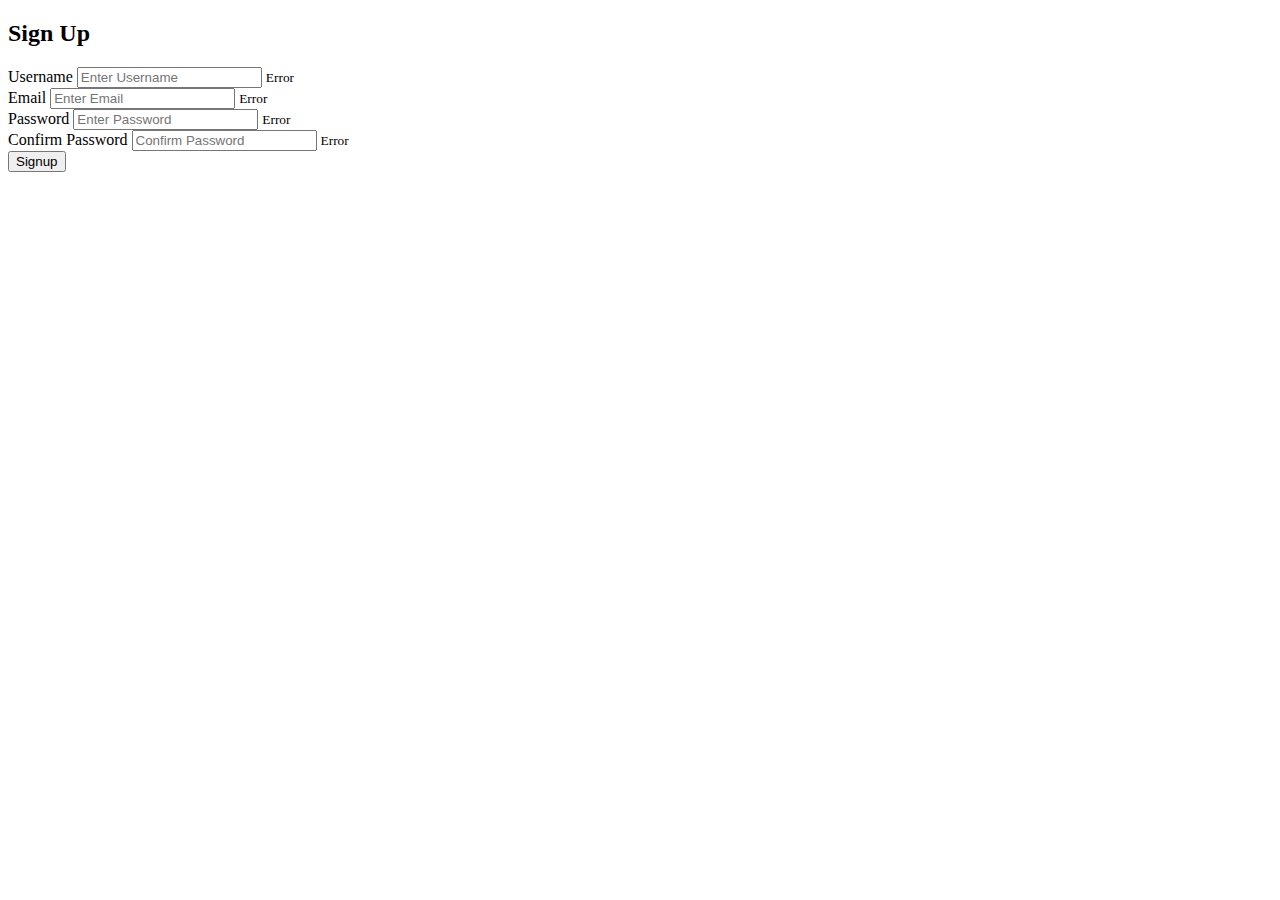
==== project-1/index.html @ 47b3c197 "html code" ====
<!DOCTYPE html>
<html lang="en">
<head>
    <meta charset="UTF-8">
    <meta http-equiv="X-UA-Compatible" content="IE=edge">
    <meta name="viewport" content="width=device-width, initial-scale=1.0">
    <link rel="stylesheet" href="style.css">
    <title>signup form</title>

</head>
<body>
<div class="container">
    <form id="form" class="form">
        <h2>Sign Up</h2>
        <div class="form-control">
            <label for="Username">Username</label>
            <input type="text" id="Username" placeholder="Enter Username">
            <small>Error</small>
        </div>
        <div class="form-control">
            <label for="Email">Email</label>
            <input type="text" id="Email" placeholder="Enter Email">
            <small>Error</small>
        </div>

        <div class="form-control">
            <label for="Password">Password</label>
            <input type="password" id="Password" placeholder="Enter Password">
            <small>Error</small>
        </div>
        <div class="form-control">
            <label for="confirmpassword">Confirm Password</label>
            <input type="password" id="confirmpassword" placeholder="Confirm Password">
            <small>Error</small>
        </div>
        
            <button>Signup</button>
        
        




    </form>


</div>
    <script src="script.js"></script>
</body>
</html>
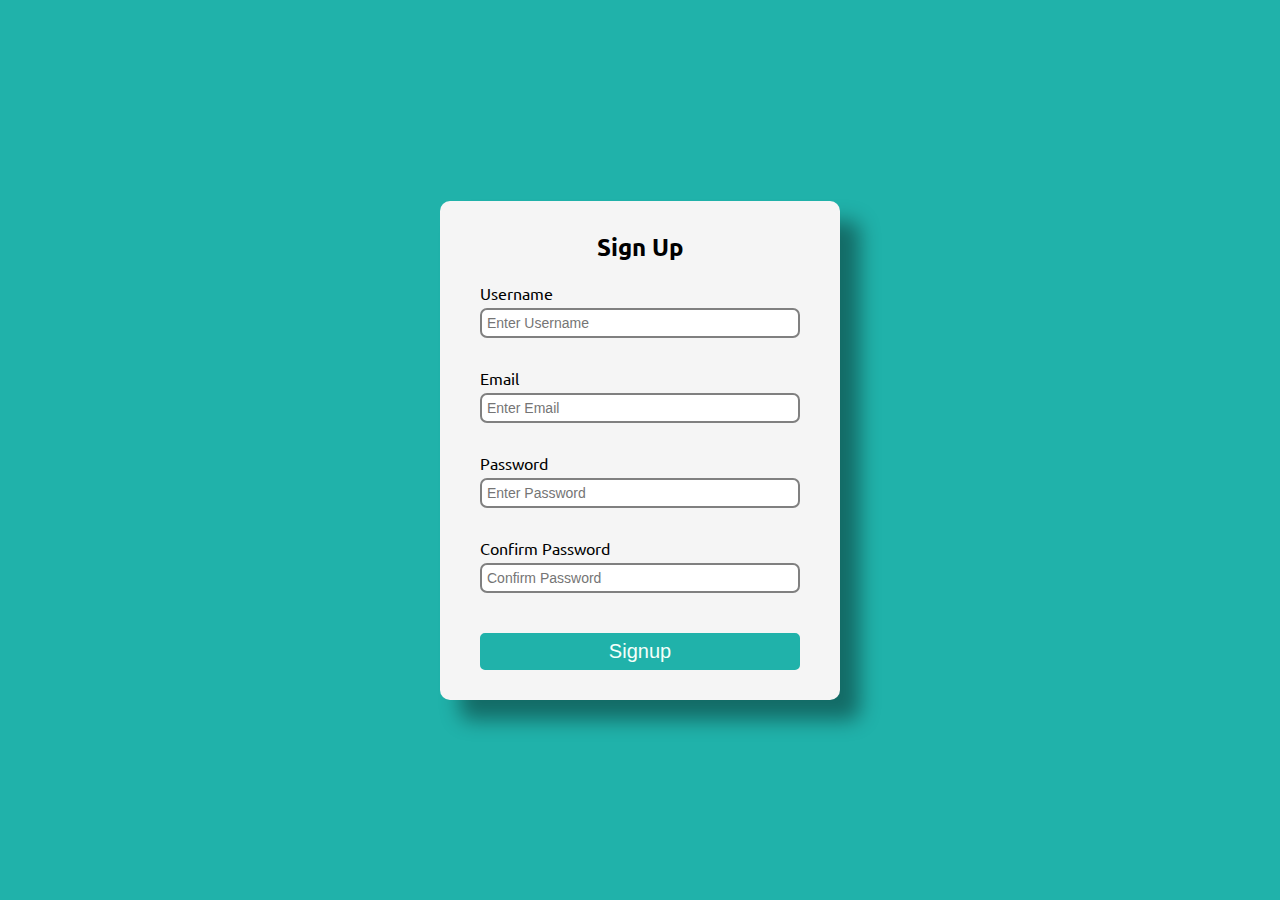
==== commit 4381e7eb: "completed CSS" ====
--- a/project-1/index.html
+++ b/project-1/index.html
@@ -28,7 +28,7 @@
             <input type="password" id="Password" placeholder="Enter Password">
             <small>Error</small>
         </div>
-        <div class="form-control">
+        <div class="form-control ">
             <label for="confirmpassword">Confirm Password</label>
             <input type="password" id="confirmpassword" placeholder="Confirm Password">
             <small>Error</small>
--- a/project-1/style.css
+++ b/project-1/style.css
@@ -0,0 +1,103 @@
+@import url('https://fonts.googleapis.com/css2?family=Ubuntu&display=swap');
+
+*{
+    box-sizing: border-box;
+
+}
+
+body{
+    background-color:lightseagreen;
+    font-family: 'Ubuntu', sans-serif;
+    display: flex;
+    align-items: center;
+    justify-content: center;
+    min-height: 100vh;
+    margin: 0%;
+}
+
+.container{
+    background-color: whitesmoke;
+    border-radius: 10px;
+    box-shadow: 20px 20px 20px  rgba(0, 0, 0,0.4); 
+    width: 400px;
+}
+
+h2{
+    text-align: center;
+    margin: 0 0 20px;
+}
+
+.form{
+    padding: 30px 40px;
+
+}
+
+.form-control{
+    margin-bottom: 10px;
+    padding-bottom: 20px;
+    position: relative;
+
+}
+
+.form-control label{
+
+    color:black;
+    display: block;
+    margin-bottom: 5px;
+
+}
+
+.form-control input{
+
+    border: 2px solid gray;
+    border-radius: 7px;
+    display: block;
+    padding:5px;
+    font-size: 14px;
+    width: 100%;
+}
+
+.form-control input:focus{
+    outline: 0;
+    border-color:black;
+
+
+}
+
+
+.form-control.success input{
+    border-color: green;
+}
+
+.form-control.error input{
+    border-color: red;
+}
+
+.form-control small{
+    color: red;
+    position: absolute;
+    bottom: 0;
+    left: 0;
+    visibility: hidden;
+}
+
+.form-control.error small{
+    visibility: visible;
+}
+
+.form button{
+    cursor: pointer;
+    border: 2px solid lightseagreen;
+    border-radius: 5px;
+    background-color: lightseagreen;
+    color: mintcream;
+    padding: 5px 10px;
+    font-size: 20px ;
+    width:100%;
+    display: block;
+    margin-top: 20px;
+}
+
+.form button:focus{
+    outline: lightseagreen;
+}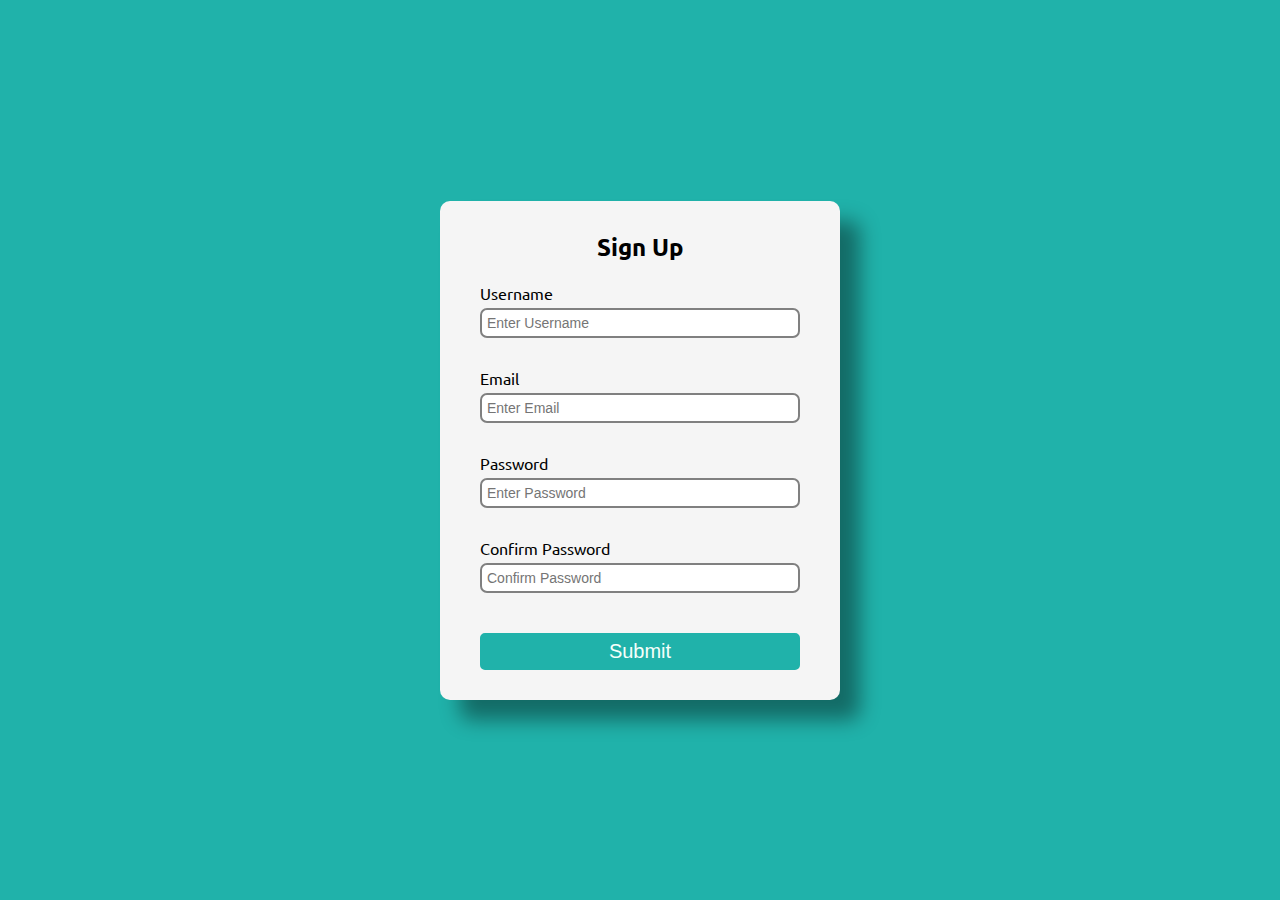
==== commit 685b78f4: "project-1 JS" ====
--- a/project-1/index.html
+++ b/project-1/index.html
@@ -13,28 +13,28 @@
     <form id="form" class="form">
         <h2>Sign Up</h2>
         <div class="form-control">
-            <label for="Username">Username</label>
-            <input type="text" id="Username" placeholder="Enter Username">
+            <label for="username">Username</label>
+            <input type="text" id="username" placeholder="Enter Username" autocomplete="off">
             <small>Error</small>
         </div>
         <div class="form-control">
-            <label for="Email">Email</label>
-            <input type="text" id="Email" placeholder="Enter Email">
+            <label for="email">Email</label>
+            <input type="text" id="email" placeholder="Enter Email">
             <small>Error</small>
         </div>
 
         <div class="form-control">
-            <label for="Password">Password</label>
-            <input type="password" id="Password" placeholder="Enter Password">
+            <label for="password">Password</label>
+            <input type="password" id="password" placeholder="Enter Password" autocomplete="off">
             <small>Error</small>
         </div>
         <div class="form-control ">
-            <label for="confirmpassword">Confirm Password</label>
-            <input type="password" id="confirmpassword" placeholder="Confirm Password">
+            <label for="Password">Confirm Password</label>
+            <input type="password" id="password2" placeholder="Confirm Password">
             <small>Error</small>
         </div>
         
-            <button>Signup</button>
+            <button>Submit</button>
         
         
 
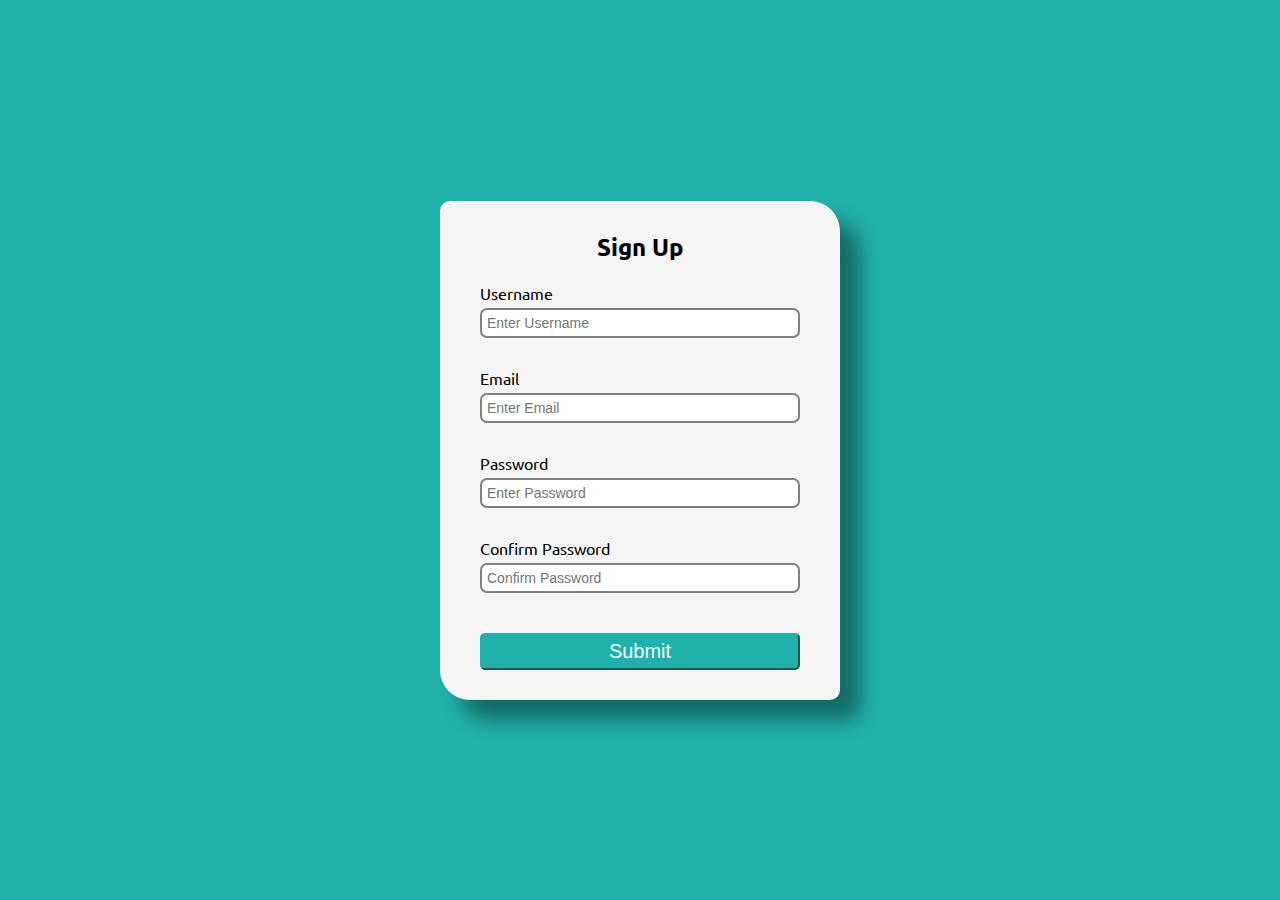
==== commit de42ced1: "updated JS" ====
--- a/project-1/index.html
+++ b/project-1/index.html
@@ -30,7 +30,7 @@
         </div>
         <div class="form-control ">
             <label for="Password">Confirm Password</label>
-            <input type="password" id="password2" placeholder="Confirm Password">
+            <input type="password" id="confirm password" placeholder="Confirm Password">
             <small>Error</small>
         </div>
         
@@ -47,4 +47,4 @@
 </div>
     <script src="script.js"></script>
 </body>
-</html>+</html> --- a/project-1/style.css
+++ b/project-1/style.css
@@ -17,7 +17,7 @@
 
 .container{
     background-color: whitesmoke;
-    border-radius: 10px;
+    border-radius: 10px 30px;
     box-shadow: 20px 20px 20px  rgba(0, 0, 0,0.4); 
     width: 400px;
 }
@@ -25,6 +25,7 @@
 h2{
     text-align: center;
     margin: 0 0 20px;
+  
 }
 
 .form{
@@ -59,7 +60,7 @@
 
 .form-control input:focus{
     outline: 0;
-    border-color:black;
+    border-color:lightseagreen;
 
 
 }
@@ -87,7 +88,7 @@
 
 .form button{
     cursor: pointer;
-    border: 2px solid lightseagreen;
+    border-color: lightseagreen;
     border-radius: 5px;
     background-color: lightseagreen;
     color: mintcream;
@@ -96,8 +97,9 @@
     width:100%;
     display: block;
     margin-top: 20px;
+    
 }
 
-.form button:focus{
-    outline: lightseagreen;
+.form button:hover{
+    background-color:seagreen;
 }